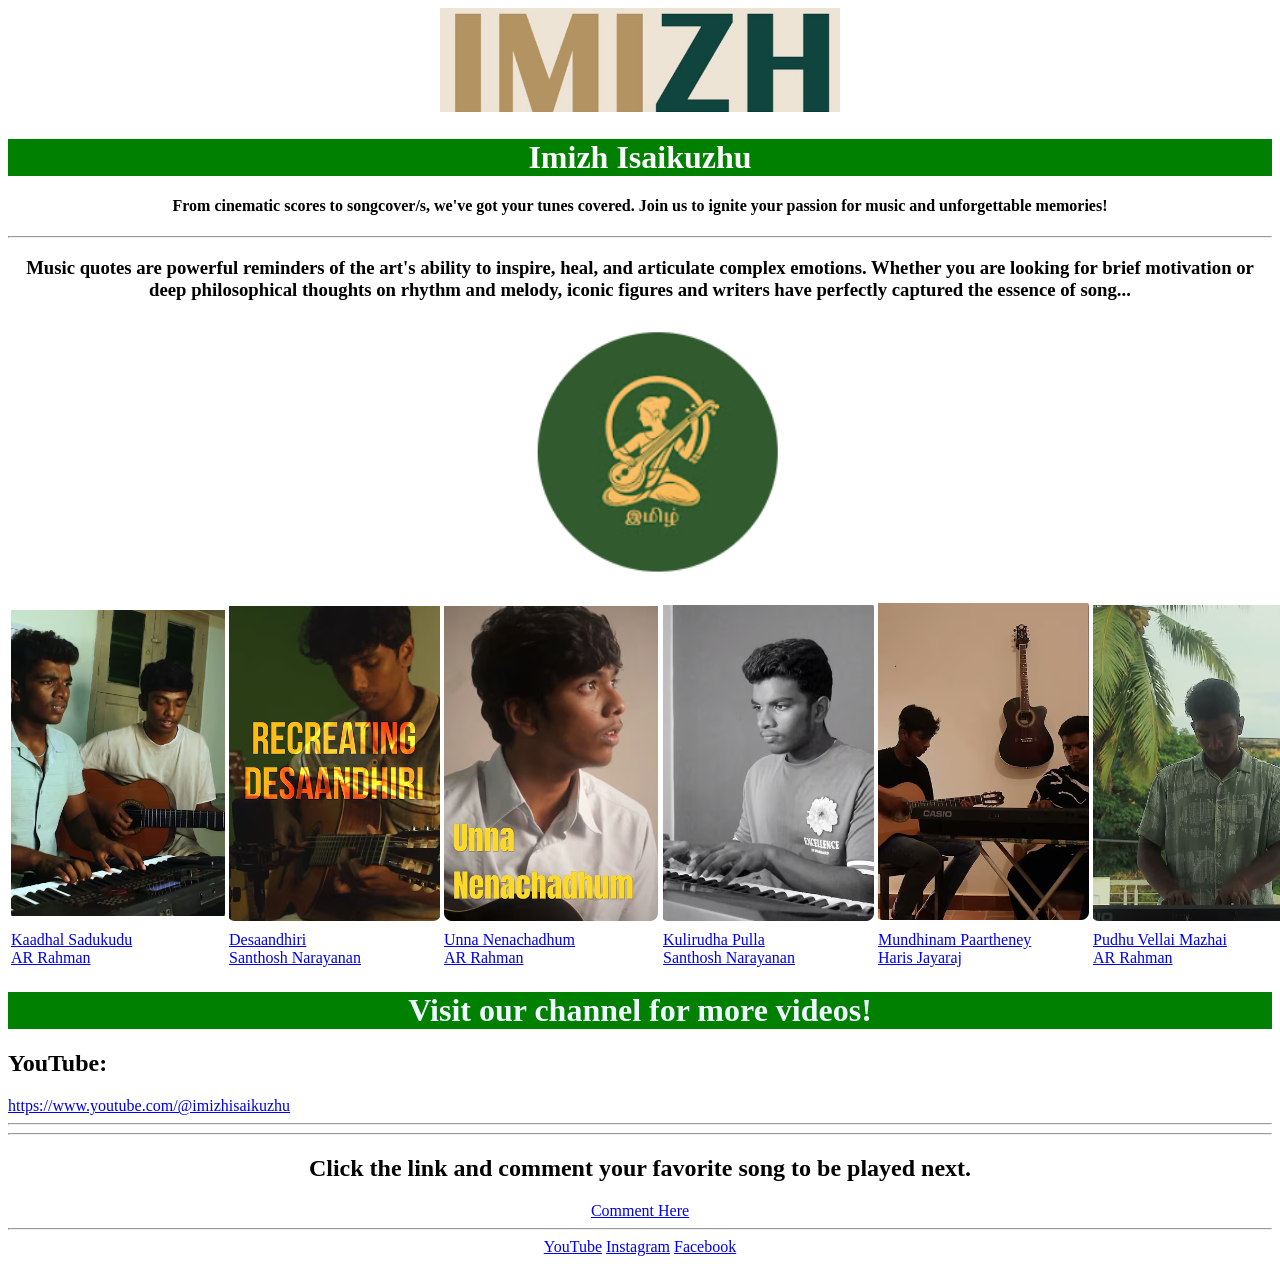
==== index.html @ 985a1f3a "color" ====
<!DOCTYPE html>
<html lang="en">
<head>
    <meta charset="UTF-8">
    <meta name="viewport" content="width=device-width, initial-scale=1.0">
    <title>Imizh Isaikuzhu</title>
</head>
<body>
    <center>
        <img  src="Capture.PNG" alt="Imizh Isaikuzhu Logo" width="400">

        <h1 style="color: rgb(252, 251, 251); background-color: green;">Imizh Isaikuzhu</style></h1>

        <h4>From cinematic scores to songcover/s, we've got your tunes covered. Join us to ignite your passion for music and unforgettable memories!</h4>
    </center>

    <hr>

    <center>
        <h3>Music quotes are powerful reminders of the art's ability to inspire, heal, and articulate complex emotions. Whether you are looking for brief motivation or deep philosophical thoughts on rhythm and melody, iconic figures and writers have perfectly captured the essence of song...</h3>
    </center>

    <table>
        <tr>
            <td>
                <img src="Captures.PNG"> </img>
            </td>

            <td>
                <img src="Capturess.PNG"> </img>
            </td>

            <td>
                <img src="Capturesss.PNG"> </img>
            </td>
            

            <td>
                <img src="picture.PNG"> </img>
            </td>

            <td>
                <img src="picture1.PNG"> </img>
            </td>

            <td>
                <img src="picture2.PNG"> </img>
            </td>
        </tr>
           
        <tr>
            <td>
                 <a href="https://youtube.com/shorts/5gEV-PoHVRo?si=2OYbh9JPi8acBrMt" target="_blank" rel="noopener noreferrer">Kaadhal Sadukudu<br>
                    AR Rahman</a> <br>
            </td>

            <td>
                 <a href="https://youtube.com/shorts/Il0asiAwplo?si=IH1EEhegMgBa3tQk" target="_blank" rel="noopener noreferrer">Desaandhiri<br>Santhosh Narayanan</a> <br>
            </td>

            <td>
                 <a href="https://youtube.com/shorts/navEp1bVVXo?si=D4bjX-N46Pi2u-Tr" target="_blank" rel="noopener noreferrer">Unna Nenachadhum<br>AR Rahman</a> <br>
            </td>

            <td>
                 <a href="https://youtube.com/shorts/br5oAP-7kdc?si=7URHnJOfcn2pnVJU" target="_blank" rel="noopener noreferrer">Kulirudha Pulla<br>
                    Santhosh Narayanan</a> <br>
            </td>

            <td>
                 <a href="https://youtube.com/shorts/2Rgi9lv24NA?si=xx-WvZQrMTo4TZdD" target="_blank" rel="noopener noreferrer">Mundhinam Paartheney<br>
                    Haris Jayaraj</a> <br>
            </td>

            <td>
                 <a href="https://youtube.com/shorts/S3mtNJzH2CQ?si=tHOm915aJ4XI4Dm3" target="_blank" rel="noopener noreferrer">Pudhu Vellai Mazhai<br>
                    AR Rahman</a> <br>
            </td>


            

        </tr>

    <center>
        <img src="img1.PNG" alt="Imizh Isaikuzhu Logo" width="300">
    </center>

    </table>
     <center>
    <h1 style="color: aliceblue; background-color: green;"></style> Visit our channel for more videos!</h1>
    </center>
    <h2>YouTube:</h2>
    <a href="https://www.youtube.com/@imizhisaikuzhu" target="_blank" rel="noopener noreferrer">https://www.youtube.com/@imizhisaikuzhu</a>
    <hr>
    <hr>
<center>
    <h2> Click the link and comment your favorite song to be played next.</h2>
    <a href="link.html" target="_blank" rel="noopener noreferrer">Comment Here</a>
</center>

<hr>
<center>
<a href="https://www.youtube.com/@imizhisaikuzhu" target="_blank" rel="noopener noreferrer">YouTube</a>  
<a href="https://www.instagram.com/imizhisaikuzhu/" target="_blank" rel="noopener noreferrer">Instagram</a>
<a href="https://www.facebook.com/Imizh-Isaikuzhu-109187168882155" target="_blank" rel="noopener noreferrer">Facebook</a>
</center>
            
            

</body>
</html>
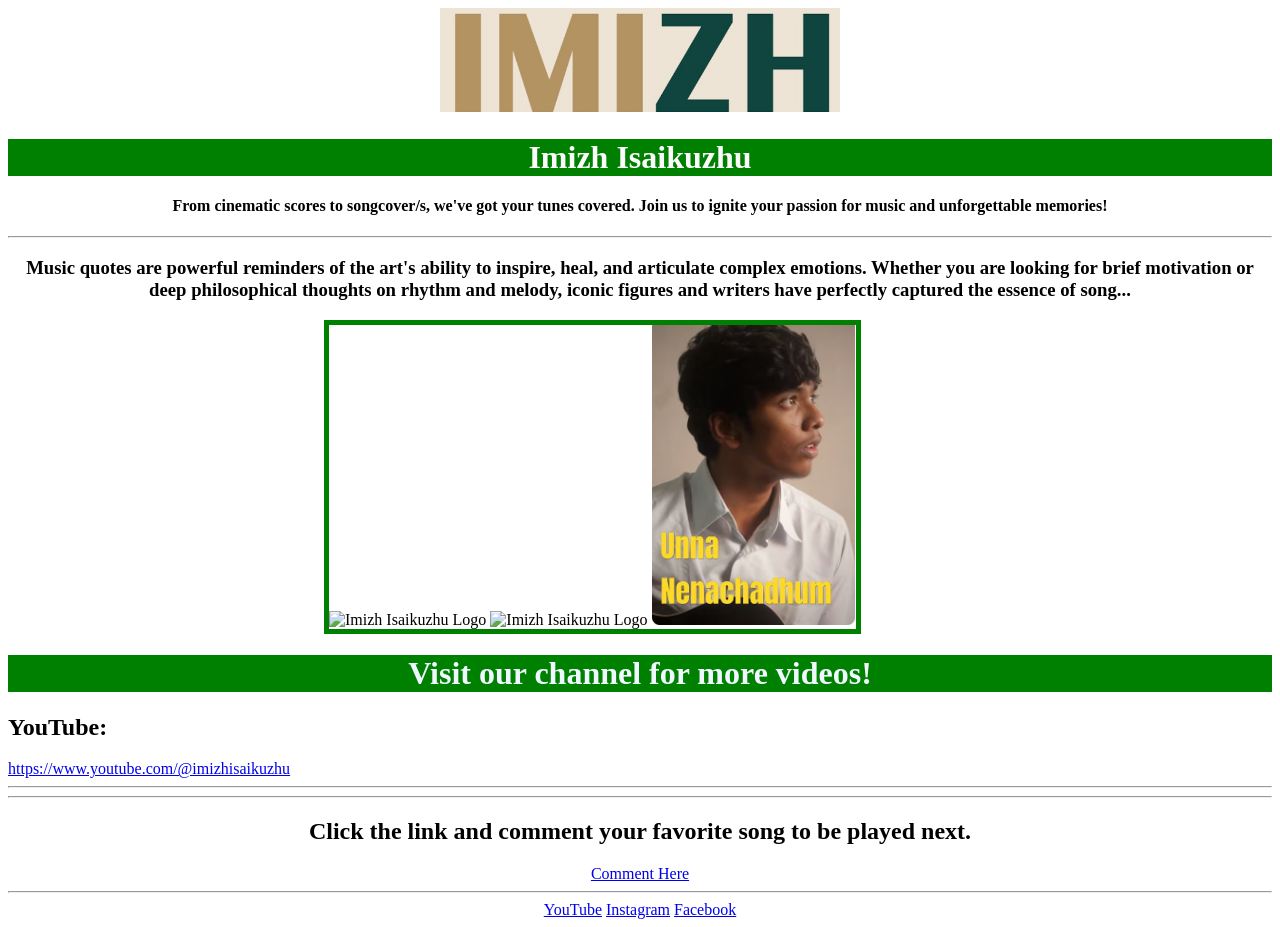
==== commit 32081089: "new" ====
--- a/index.html
+++ b/index.html
@@ -4,6 +4,7 @@
     <meta charset="UTF-8">
     <meta name="viewport" content="width=device-width, initial-scale=1.0">
     <title>Imizh Isaikuzhu</title>
+    <link rel="stylesheet" href="style.css">
 </head>
 <body>
     <center>
@@ -20,73 +21,16 @@
         <h3>Music quotes are powerful reminders of the art's ability to inspire, heal, and articulate complex emotions. Whether you are looking for brief motivation or deep philosophical thoughts on rhythm and melody, iconic figures and writers have perfectly captured the essence of song...</h3>
     </center>
 
-    <table>
-        <tr>
-            <td>
-                <img src="Captures.PNG"> </img>
-            </td>
+    <div class="img">
 
-            <td>
-                <img src="Capturess.PNG"> </img>
-            </td>
+        <img  src="captures.PNG" alt="Imizh Isaikuzhu Logo" height="300">
 
-            <td>
-                <img src="Capturesss.PNG"> </img>
-            </td>
-            
-
-            <td>
-                <img src="picture.PNG"> </img>
-            </td>
-
-            <td>
-                <img src="picture1.PNG"> </img>
-            </td>
-
-            <td>
-                <img src="picture2.PNG"> </img>
-            </td>
-        </tr>
-           
-        <tr>
-            <td>
-                 <a href="https://youtube.com/shorts/5gEV-PoHVRo?si=2OYbh9JPi8acBrMt" target="_blank" rel="noopener noreferrer">Kaadhal Sadukudu<br>
-                    AR Rahman</a> <br>
-            </td>
-
-            <td>
-                 <a href="https://youtube.com/shorts/Il0asiAwplo?si=IH1EEhegMgBa3tQk" target="_blank" rel="noopener noreferrer">Desaandhiri<br>Santhosh Narayanan</a> <br>
-            </td>
-
-            <td>
-                 <a href="https://youtube.com/shorts/navEp1bVVXo?si=D4bjX-N46Pi2u-Tr" target="_blank" rel="noopener noreferrer">Unna Nenachadhum<br>AR Rahman</a> <br>
-            </td>
-
-            <td>
-                 <a href="https://youtube.com/shorts/br5oAP-7kdc?si=7URHnJOfcn2pnVJU" target="_blank" rel="noopener noreferrer">Kulirudha Pulla<br>
-                    Santhosh Narayanan</a> <br>
-            </td>
-
-            <td>
-                 <a href="https://youtube.com/shorts/2Rgi9lv24NA?si=xx-WvZQrMTo4TZdD" target="_blank" rel="noopener noreferrer">Mundhinam Paartheney<br>
-                    Haris Jayaraj</a> <br>
-            </td>
-
-            <td>
-                 <a href="https://youtube.com/shorts/S3mtNJzH2CQ?si=tHOm915aJ4XI4Dm3" target="_blank" rel="noopener noreferrer">Pudhu Vellai Mazhai<br>
-                    AR Rahman</a> <br>
-            </td>
+        <img src="capturess.PNG" alt="Imizh Isaikuzhu Logo" height="300">
+        <img src="Capturesss.PNG" alt="Imizh Isaikuzhu Logo" height="300">
+    </div>
 
 
-            
 
-        </tr>
-
-    <center>
-        <img src="img1.PNG" alt="Imizh Isaikuzhu Logo" width="300">
-    </center>
-
-    </table>
      <center>
     <h1 style="color: aliceblue; background-color: green;"></style> Visit our channel for more videos!</h1>
     </center>
--- a/style.css
+++ b/style.css
@@ -0,0 +1,7 @@
+.img {
+    display: inline-block;
+    border-color: green;
+    border-style: solid;
+    border-width: 5px;
+    margin-left: 25%;
+}
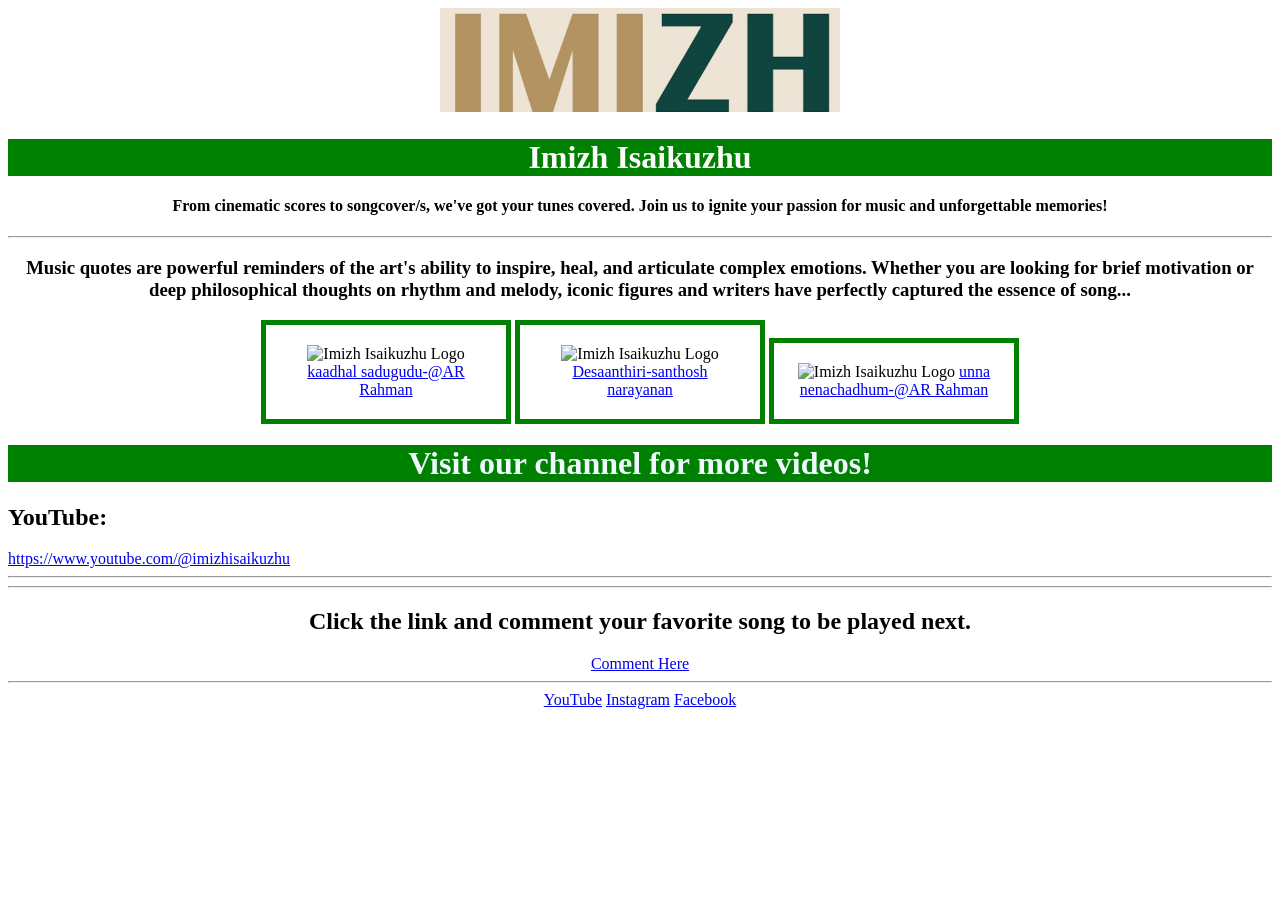
==== commit 67360e1e: "padding" ====
--- a/index.html
+++ b/index.html
@@ -20,15 +20,27 @@
     <center>
         <h3>Music quotes are powerful reminders of the art's ability to inspire, heal, and articulate complex emotions. Whether you are looking for brief motivation or deep philosophical thoughts on rhythm and melody, iconic figures and writers have perfectly captured the essence of song...</h3>
     </center>
-
+<div class="con">
     <div class="img">
 
         <img  src="captures.PNG" alt="Imizh Isaikuzhu Logo" height="300">
+        <a href="https://youtube.com/shorts/5gEV-PoHVRo?si=vvT6dsKyJ915Ncig" target="_blank" rel="noopener noreferrer">kaadhal sadugudu-@AR Rahman
+        </a>
 
-        <img src="capturess.PNG" alt="Imizh Isaikuzhu Logo" height="300">
-        <img src="Capturesss.PNG" alt="Imizh Isaikuzhu Logo" height="300">
     </div>
+    <div class="img1">
 
+        <img  src="capturess.PNG" alt="Imizh Isaikuzhu Logo" height="300">
+        <a href="https://youtube.com/shorts/Il0asiAwplo?si=Mu8q2eNzkEYrr0Lt" target="_blank" rel="noopener noreferrer">Desaanthiri-santhosh narayanan
+        </a>
+    </div>
+    <div class="img2">
+
+        <img  src="capturesss.PNG" alt="Imizh Isaikuzhu Logo" height="300">
+        <a href="https://youtube.com/shorts/navEp1bVVXo?si=Qnkf8Eoe_sXIIV8t" target="_blank" rel="noopener noreferrer">unna nenachadhum-@AR Rahman
+        </a>
+    </div>
+</div>
 
 
      <center>
--- a/style.css
+++ b/style.css
@@ -3,5 +3,29 @@
     border-color: green;
     border-style: solid;
     border-width: 5px;
-    margin-left: 25%;
+    width: 200px;
+    padding: 20px;
+    
 }
+.img1{
+    display:inline-block;
+    border-color: green;
+    border-style: solid;
+    border-width: 5px;
+    padding: 20px;
+    width: 200px;
+
+}
+.img2{
+    display:inline-block;
+    border-color: green;
+    border-style: solid;
+    border-width: 5px;
+    padding: 20px;
+    width: 200px;
+
+}
+
+.con {
+    text-align: center;
+}
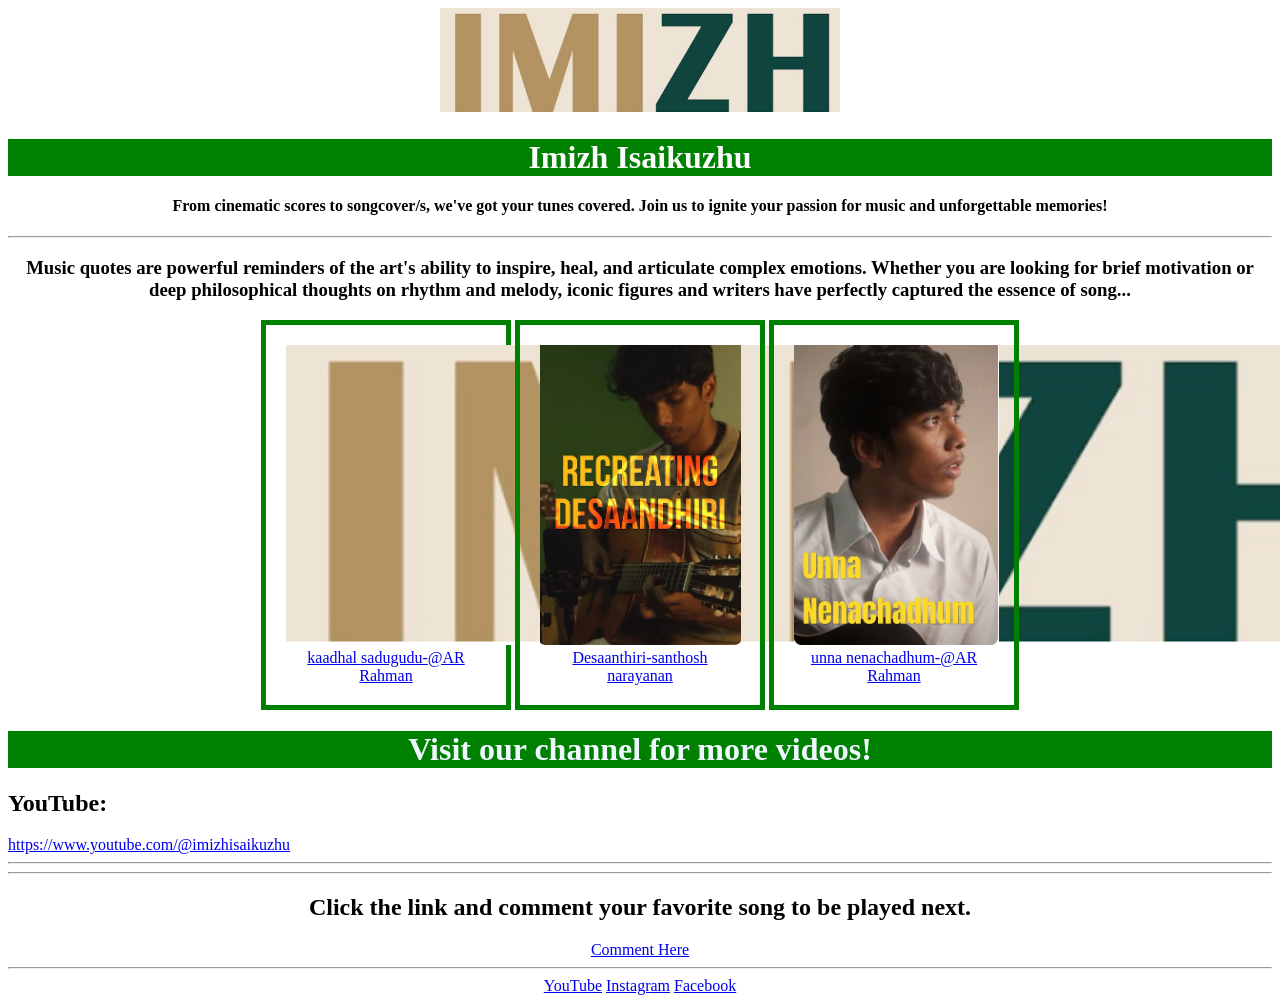
==== commit 93fa617b: "selling" ====
--- a/index.html
+++ b/index.html
@@ -8,7 +8,7 @@
 </head>
 <body>
     <center>
-        <img  src="Capture.PNG" alt="Imizh Isaikuzhu Logo" width="400">
+        <img  src="image/Capture.PNG" alt="Imizh Isaikuzhu Logo" width="400">
 
         <h1 style="color: rgb(252, 251, 251); background-color: green;">Imizh Isaikuzhu</style></h1>
 
@@ -23,20 +23,20 @@
 <div class="con">
     <div class="img">
 
-        <img  src="captures.PNG" alt="Imizh Isaikuzhu Logo" height="300">
+        <img  src="image/Capture.PNG" alt="Imizh Isaikuzhu Logo" height="300">
         <a href="https://youtube.com/shorts/5gEV-PoHVRo?si=vvT6dsKyJ915Ncig" target="_blank" rel="noopener noreferrer">kaadhal sadugudu-@AR Rahman
         </a>
 
     </div>
     <div class="img1">
 
-        <img  src="capturess.PNG" alt="Imizh Isaikuzhu Logo" height="300">
+        <img  src="image/Capturess.PNG" alt="Imizh Isaikuzhu Logo" height="300">
         <a href="https://youtube.com/shorts/Il0asiAwplo?si=Mu8q2eNzkEYrr0Lt" target="_blank" rel="noopener noreferrer">Desaanthiri-santhosh narayanan
         </a>
     </div>
     <div class="img2">
 
-        <img  src="capturesss.PNG" alt="Imizh Isaikuzhu Logo" height="300">
+        <img  src="image/Capturesss.PNG" alt="Imizh Isaikuzhu Logo" height="300">
         <a href="https://youtube.com/shorts/navEp1bVVXo?si=Qnkf8Eoe_sXIIV8t" target="_blank" rel="noopener noreferrer">unna nenachadhum-@AR Rahman
         </a>
     </div>
--- a/style.css
+++ b/style.css
@@ -29,3 +29,5 @@
 .con {
     text-align: center;
 }
+
+
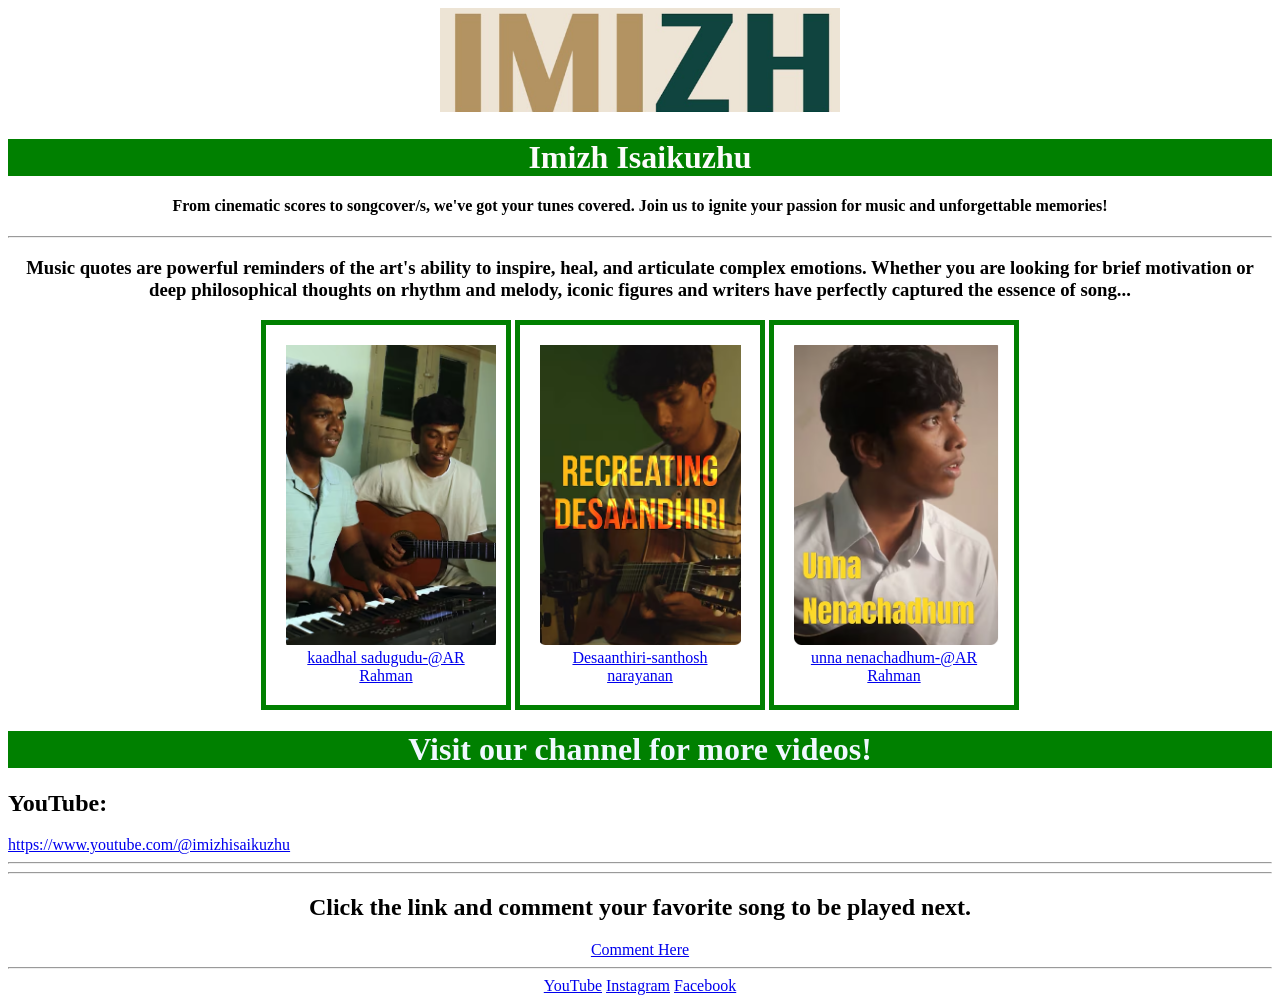
==== commit 033dc005: "spelling.." ====
--- a/index.html
+++ b/index.html
@@ -23,7 +23,7 @@
 <div class="con">
     <div class="img">
 
-        <img  src="image/Capture.PNG" alt="Imizh Isaikuzhu Logo" height="300">
+        <img  src="image/Captures.PNG" alt="Imizh Isaikuzhu Logo" height="300">
         <a href="https://youtube.com/shorts/5gEV-PoHVRo?si=vvT6dsKyJ915Ncig" target="_blank" rel="noopener noreferrer">kaadhal sadugudu-@AR Rahman
         </a>
 
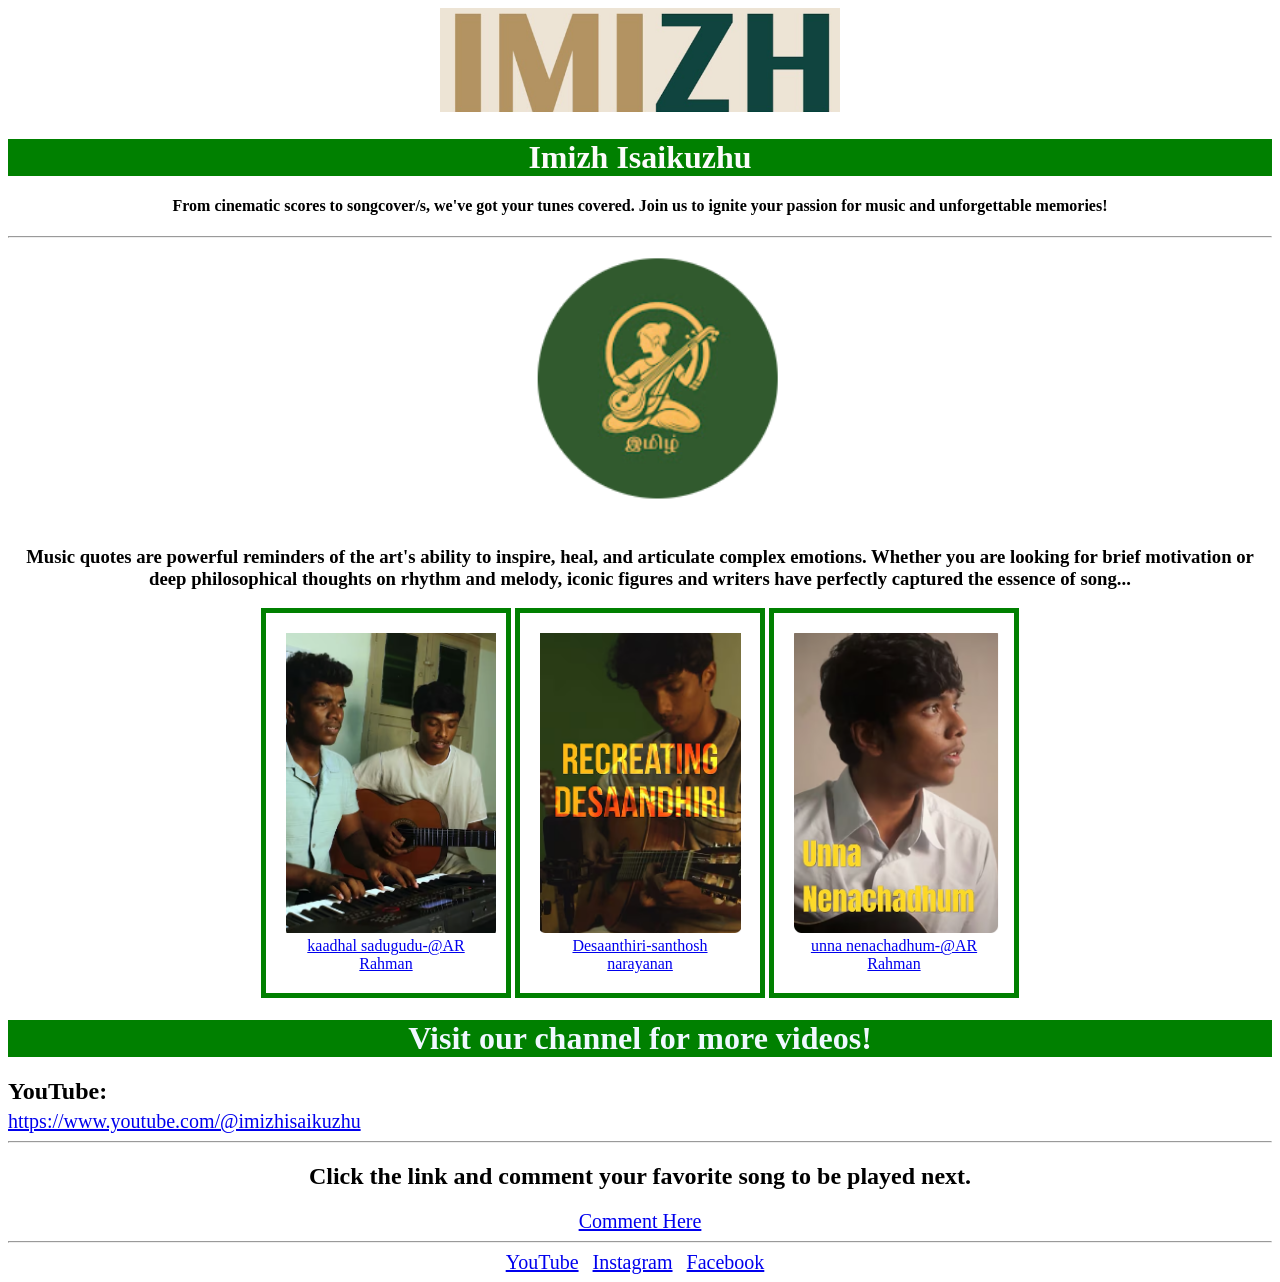
==== commit 6981c13a: "size" ====
--- a/index.html
+++ b/index.html
@@ -9,14 +9,20 @@
 <body>
     <center>
         <img  src="image/Capture.PNG" alt="Imizh Isaikuzhu Logo" width="400">
+    </center>
+    <center>
 
         <h1 style="color: rgb(252, 251, 251); background-color: green;">Imizh Isaikuzhu</style></h1>
+    </center>
 
+    <center>
         <h4>From cinematic scores to songcover/s, we've got your tunes covered. Join us to ignite your passion for music and unforgettable memories!</h4>
     </center>
 
     <hr>
-
+    <center>
+        <img src="image/img1.PNG" alt="Imizh Isaikuzhu Logo" width="300">
+    </center>
     <center>
         <h3>Music quotes are powerful reminders of the art's ability to inspire, heal, and articulate complex emotions. Whether you are looking for brief motivation or deep philosophical thoughts on rhythm and melody, iconic figures and writers have perfectly captured the essence of song...</h3>
     </center>
@@ -46,23 +52,24 @@
      <center>
     <h1 style="color: aliceblue; background-color: green;"></style> Visit our channel for more videos!</h1>
     </center>
-    <h2>YouTube:</h2>
-    <a href="https://www.youtube.com/@imizhisaikuzhu" target="_blank" rel="noopener noreferrer">https://www.youtube.com/@imizhisaikuzhu</a>
+    <h2 style="margin:0px; padding-bottom: 5px;">YouTube:</h2>
+    <a style="font-size:20px;" href="https://www.youtube.com/@imizhisaikuzhu" target="_blank" rel="noopener noreferrer">https://www.youtube.com/@imizhisaikuzhu</a>
     <hr>
-    <hr>
+    
 <center>
     <h2> Click the link and comment your favorite song to be played next.</h2>
-    <a href="link.html" target="_blank" rel="noopener noreferrer">Comment Here</a>
+    <a style="font-size:20px;" href="link.html" target="_blank" rel="noopener noreferrer">Comment Here</a>
 </center>
 
 <hr>
 <center>
-<a href="https://www.youtube.com/@imizhisaikuzhu" target="_blank" rel="noopener noreferrer">YouTube</a>  
-<a href="https://www.instagram.com/imizhisaikuzhu/" target="_blank" rel="noopener noreferrer">Instagram</a>
-<a href="https://www.facebook.com/Imizh-Isaikuzhu-109187168882155" target="_blank" rel="noopener noreferrer">Facebook</a>
+<a style="font-size:20px; padding-right: 10px;" href="https://www.youtube.com/@imizhisaikuzhu" target="_blank" rel="noopener noreferrer">YouTube</a>  
+<a style="font-size:20px; padding-right: 10px;  " href="https://www.instagram.com/imizhisaikuzhu/" target="_blank" rel="noopener noreferrer">Instagram</a>
+<a style="font-size:20px; padding-right: 10px;" href="https://www.facebook.com/Imizh-Isaikuzhu-109187168882155" target="_blank" rel="noopener noreferrer">Facebook</a>
 </center>
             
             
 
 </body>
-</html>+</html>
+
--- a/style.css
+++ b/style.css
@@ -31,3 +31,31 @@
 }
 
 
+.tab {
+    
+    border: 8px solid green;
+    padding: 20px;
+}
+
+.tab0{
+    font-size: 30px;
+}
+
+.tab1{
+    font-size: 30px;
+}
+
+.tab2{
+    font-size: 30px;
+}
+
+.tab3{
+    font-size: 30px;
+}
+.tab4{
+    font-size: 30px;
+}
+
+.tab5{
+    font-size: 30px;
+}
